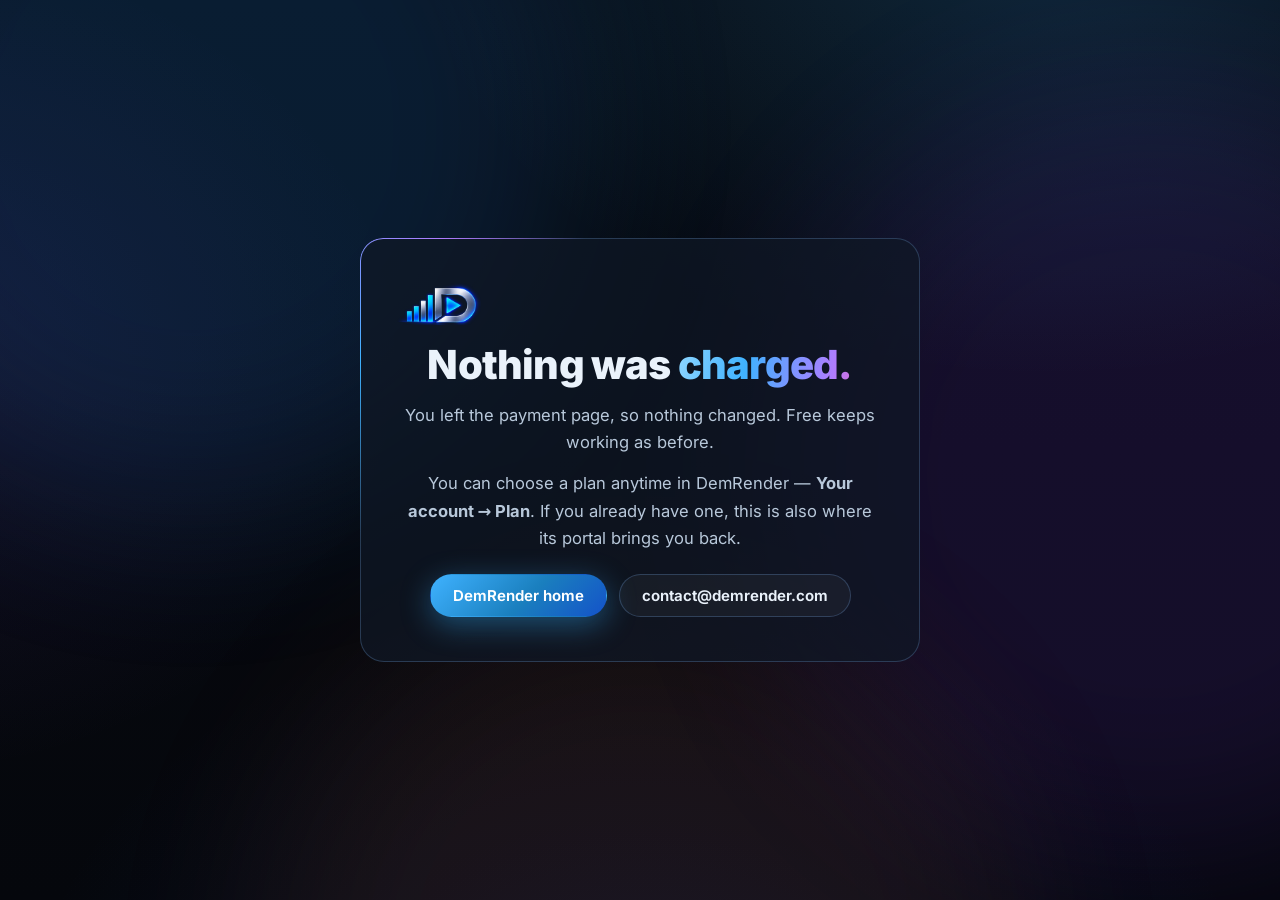
==== pro/index.html @ 925148a5 "Stripe return pages: pro/thanks.html (after a payment) and pro/ (payment cancelled), noindex Co-Auth" ====
<!DOCTYPE html>
<html lang="en">
<head>
  <meta charset="UTF-8">
  <meta name="viewport" content="width=device-width, initial-scale=1">
  <title>Plans — DemRender</title>
  <meta name="robots" content="noindex">
  <link rel="icon" href="/favicon.png">
  <link rel="stylesheet" href="/assets/site.css?v=9">
  <style>
    .done { min-height: 100vh; display: grid; place-items: center; padding: 40px var(--gutter); text-align: center; }
    .done-card { max-width: 560px; padding: 44px 36px; border-radius: 24px; border: 1px solid var(--line-2); background: var(--panel); position: relative; }
    .done-card.free { display: block; }
    .done-card img { width: 84px; height: auto; margin-bottom: 18px; }
    .done-card h1 { margin: 0 0 12px; font-size: clamp(28px, 5vw, 40px); letter-spacing: -.02em; }
    .done-card p { color: var(--text-2); margin: 0 0 12px; }
    .done-card .cta { justify-content: center; margin-top: 22px; }
  </style>
</head>
<body>
  <div class="aurora" aria-hidden="true"><i></i><i></i><i></i></div>
  <main class="done">
    <div class="done-card free">
      <img src="/assets/img/logo-mark.png" alt="DemRender">
      <h1>Nothing was <span class="grad">charged.</span></h1>
      <p>You left the payment page, so nothing changed. Free keeps working as before.</p><p>You can choose a plan anytime in DemRender — <b>Your account → Plan</b>. If you already have one, this is also where its portal brings you back.</p>
      <div class="cta">
        <a class="btn btn-primary" href="/">DemRender home</a>
        <a class="btn btn-ghost" href="mailto:contact@demrender.com">contact@demrender.com</a>
      </div>
    </div>
  </main>
</body>
</html>
---- assets/site.css ----
/* demrender.com — one dark, cinematic page: the visualizers look best on black. */
@font-face {
  font-family: 'Inter'; font-style: normal; font-display: swap; font-weight: 100 900;
  src: url('fonts/inter-latin-ext-wght-normal.woff2') format('woff2');
  unicode-range: U+0100-02BA, U+02BD-02C5, U+02C7-02CC, U+02CE-02D7, U+02DD-02FF, U+0304, U+0308, U+0329, U+1D00-1DBF, U+1E00-1E9F, U+1EF2-1EFF, U+2020, U+20A0-20AB, U+20AD-20C0, U+2113, U+2C60-2C7F, U+A720-A7FF;
}
@font-face {
  font-family: 'Inter'; font-style: normal; font-display: swap; font-weight: 100 900;
  src: url('fonts/inter-latin-wght-normal.woff2') format('woff2');
  unicode-range: U+0000-00FF, U+0131, U+0152-0153, U+02BB-02BC, U+02C6, U+02DA, U+02DC, U+0304, U+0308, U+0329, U+2000-206F, U+20AC, U+2122, U+2191, U+2193, U+2212, U+2215, U+FEFF, U+FFFD;
}

:root {
  color-scheme: dark;
  --bg: #06090f;
  --bg-2: #0a1019;
  --panel: rgba(16, 24, 38, .72);
  --line: rgba(120, 170, 230, .14);
  --line-2: rgba(120, 170, 230, .26);
  --text: #eaf2fb;
  --text-2: #b8c8da;
  --muted: #8399b1;
  --accent: #2f9bdd;
  --accent-2: #5fc3ff;
  --grad: linear-gradient(135deg, #3fb2ff 0%, #1a7fbe 55%, #1453c9 100%);
  --grad-text: linear-gradient(100deg, #8fd6ff 0%, #3fb2ff 40%, #b07cff 75%, #ff5fa8 100%);
  --glow: 0 8px 30px rgba(47, 155, 221, .45);
  --radius: 16px;
  --font: 'Inter', 'Segoe UI Variable Text', 'Segoe UI', system-ui, -apple-system, Arial, sans-serif;
  --gutter: clamp(16px, 4vw, 40px);
}

* { box-sizing: border-box; }
html { scroll-behavior: smooth; -webkit-text-size-adjust: 100%; }
@media (prefers-reduced-motion: reduce) { html { scroll-behavior: auto; } }
body {
  margin: 0; background: var(--bg); color: var(--text);
  font: 400 16px/1.65 var(--font); -webkit-font-smoothing: antialiased; overflow-x: hidden; overflow-x: clip;   /* clip: keeps position: sticky working */
}
body::before {
  content: ''; position: fixed; inset: 0; z-index: -1; pointer-events: none;
  background:
    radial-gradient(900px 640px at 82% -8%, rgba(47, 155, 221, .20), transparent 70%),
    radial-gradient(760px 600px at -10% 40%, rgba(120, 70, 220, .12), transparent 70%),
    radial-gradient(900px 700px at 50% 120%, rgba(20, 83, 201, .16), transparent 70%),
    linear-gradient(180deg, #070b12, #05070c);
}
img, video { max-width: 100%; display: block; }
a { color: var(--accent-2); text-decoration: none; }
a:hover { color: #9adcff; }
h1, h2, h3 { margin: 0; line-height: 1.12; letter-spacing: -.02em; }
h2 { font-size: clamp(28px, 4vw, 44px); font-weight: 800; }
h3 { font-size: 18px; font-weight: 700; }
p { margin: 0; }
.wrap { width: 100%; max-width: 1240px; margin: 0 auto; padding: 0 var(--gutter); }
.wrap.narrow { max-width: 860px; }
.skip { position: absolute; left: -999px; top: 8px; background: #fff; color: #000; padding: 8px 12px; border-radius: 8px; z-index: 99; }
.skip:focus { left: 8px; }
:focus-visible { outline: 2px solid var(--accent-2); outline-offset: 3px; border-radius: 6px; }

/* ------------------------------------------------------------ buttons */
.btn {
  display: inline-flex; align-items: center; justify-content: center; gap: 10px; border-radius: 999px; border: 1px solid transparent;
  font: 650 15px/1 var(--font); padding: 13px 22px; cursor: pointer; transition: transform .15s, box-shadow .2s, background .2s, border-color .2s;
  white-space: nowrap;
}
.btn svg { width: 19px; height: 19px; fill: none; stroke: currentColor; stroke-width: 2.2; stroke-linecap: round; stroke-linejoin: round; }
.btn-primary { background: var(--grad); color: #fff; box-shadow: var(--glow); }
.btn-primary:hover { color: #fff; transform: translateY(-1px); box-shadow: 0 10px 38px rgba(47, 155, 221, .6); }
.btn-ghost { background: rgba(255, 255, 255, .04); color: var(--text); border-color: var(--line-2); }
.btn-ghost:hover { color: #fff; border-color: rgba(120, 190, 255, .55); background: rgba(255, 255, 255, .07); }
.btn-lg { padding: 16px 26px; font-size: 16px; }
.btn-sm { padding: 9px 16px; font-size: 14px; }

/* ------------------------------------------------------------- header */
.top {
  position: sticky; top: 0; z-index: 20; backdrop-filter: blur(14px) saturate(140%); -webkit-backdrop-filter: blur(14px) saturate(140%);
  background: rgba(6, 9, 15, .72); border-bottom: 1px solid var(--line);
}
.top-in { display: flex; align-items: center; gap: 24px; height: 66px; }
.brand { display: flex; align-items: center; gap: 10px; flex: none; }
.brand-mark { height: 30px; width: auto; }
.brand-word { height: 22px; width: auto; }
.nav { display: flex; gap: 4px; margin-left: auto; }
.nav a { color: var(--text-2); font-size: 14.5px; font-weight: 550; padding: 8px 12px; border-radius: 8px; }
.nav a:hover { color: #fff; background: rgba(255, 255, 255, .06); }
@media (max-width: 860px) {
  .nav { display: none; }
  .top .btn { margin-left: auto; }
}

/* --------------------------------------------------------------- hero */
.hero { padding: clamp(40px, 7vw, 90px) 0 30px; }
.hero-in { display: grid; grid-template-columns: minmax(0, 1fr) minmax(0, 1.12fr); gap: clamp(28px, 4vw, 56px); align-items: center; }
.eyebrow {
  display: inline-flex; align-items: center; gap: 9px; font-size: 13px; font-weight: 700; letter-spacing: .08em; text-transform: uppercase;
  color: var(--accent-2); margin-bottom: 16px;
}
.eyebrow .dot { width: 8px; height: 8px; border-radius: 50%; background: var(--accent-2); box-shadow: 0 0 12px var(--accent-2); }
h1 { font-size: clamp(38px, 5.6vw, 66px); font-weight: 850; letter-spacing: -.035em; }
.grad { background: var(--grad-text); -webkit-background-clip: text; background-clip: text; color: transparent; }
.lead { margin-top: 20px; font-size: clamp(16.5px, 1.6vw, 19px); color: var(--text-2); max-width: 560px; }
.cta { display: flex; flex-wrap: wrap; gap: 12px; margin-top: 30px; }
.cta.center { justify-content: center; }
.dl-info { margin-top: 14px; font-size: 13.5px; color: var(--muted); min-height: 1.6em; }
.dl-info b { color: var(--text-2); font-weight: 600; }
.dl-alt { margin-top: 8px; display: flex; align-items: center; gap: 7px; font-size: 13.5px; color: var(--muted); }
.dl-alt[hidden] { display: none; }
.dl-alt svg { width: 15px; height: 15px; fill: none; stroke: currentColor; stroke-width: 2.2; stroke-linecap: round; stroke-linejoin: round; }
.dl-alt a { font-weight: 600; }

.hero-stage { position: relative; }
.hero-stage::before {
  content: ''; position: absolute; inset: -12% -8%; z-index: -1;
  background: radial-gradient(closest-side, rgba(255, 140, 40, .22), rgba(47, 155, 221, .16) 55%, transparent 80%); filter: blur(30px);
}
.player {
  position: relative; border-radius: 20px; overflow: hidden; background: #000; aspect-ratio: 16 / 9;
  border: 1px solid var(--line-2); box-shadow: 0 30px 90px rgba(0, 0, 0, .6), 0 0 60px rgba(47, 155, 221, .18);
}
.player video { width: 100%; height: 100%; object-fit: cover; }
.player .tag {
  position: absolute; left: 12px; top: 12px; font-size: 12px; color: rgba(255, 255, 255, .78); padding: 5px 10px; border-radius: 999px;
  background: rgba(0, 0, 0, .45); backdrop-filter: blur(6px);
}
.sound {
  position: absolute; right: 12px; bottom: 10px; display: inline-flex; align-items: center; gap: 7px; padding: 7px 12px 7px 10px;
  border-radius: 999px; border: 1px solid rgba(255, 255, 255, .22); background: rgba(0, 0, 0, .5); color: #fff;
  font: 600 12.5px var(--font); cursor: pointer; backdrop-filter: blur(6px);
}
.sound svg { width: 17px; height: 17px; fill: none; stroke: currentColor; stroke-width: 2; stroke-linecap: round; stroke-linejoin: round; }
.sound .i-on, .sound[aria-pressed="true"] .i-off { display: none; }
.sound[aria-pressed="true"] .i-on { display: block; }
.sound:hover { background: rgba(0, 0, 0, .7); }

.stats {
  list-style: none; margin: clamp(40px, 6vw, 70px) auto 0; display: grid; grid-template-columns: repeat(5, minmax(0, 1fr)); gap: 1px;
  padding: 0; border-radius: var(--radius); overflow: hidden; border: 1px solid var(--line);
  background: var(--line);
}
.stats li { background: rgba(10, 16, 26, .92); padding: 18px 16px; text-align: center; display: flex; flex-direction: column; gap: 3px; }
.stats b { font-size: 17px; font-weight: 750; color: #fff; letter-spacing: -.01em; }
.stats span { font-size: 12.5px; color: var(--muted); }
.wrap.stats { padding: 0; width: calc(100% - 2 * var(--gutter)); }
@media (max-width: 980px) {
  .hero-in { grid-template-columns: minmax(0, 1fr); }
  .stats { grid-template-columns: repeat(2, minmax(0, 1fr)); }
  .stats li:last-child { grid-column: 1 / -1; }
}

/* ------------------------------------------------------------ sections */
.section { padding: clamp(60px, 9vw, 120px) 0 0; scroll-margin-top: 70px; }
.sub { margin-top: 14px; color: var(--text-2); font-size: 17px; max-width: 680px; }

/* gallery */
.gallery { margin-top: 36px; display: grid; grid-template-columns: repeat(3, minmax(0, 1fr)); gap: 16px; }
.clip {
  position: relative; display: block; padding: 0; border: 1px solid var(--line); border-radius: 14px; overflow: hidden; cursor: pointer;
  background: #000; aspect-ratio: 16 / 9; color: #fff; font: inherit; text-align: left;
  transition: transform .2s, border-color .2s, box-shadow .2s;
}
.clip:hover { transform: translateY(-3px); border-color: rgba(120, 190, 255, .5); box-shadow: 0 18px 50px rgba(0, 0, 0, .55), 0 0 30px rgba(47, 155, 221, .18); }
.clip img, .clip video { position: absolute; inset: 0; width: 100%; height: 100%; object-fit: cover; }
.clip video { opacity: 0; transition: opacity .25s; }
.clip.playing video { opacity: 1; }
.clip .meta {
  position: absolute; left: 0; right: 0; bottom: 0; padding: 30px 14px 11px; display: flex; align-items: flex-end; justify-content: space-between; gap: 8px;
  background: linear-gradient(transparent, rgba(0, 0, 0, .78));
}
.clip .name { font-weight: 700; font-size: 15px; }
.clip .fam { font-size: 11.5px; color: rgba(255, 255, 255, .72); padding: 3px 9px; border-radius: 999px; background: rgba(255, 255, 255, .12); }
.clip .play {
  position: absolute; top: 50%; left: 50%; width: 54px; height: 54px; margin: -27px 0 0 -27px; border-radius: 50%;
  background: rgba(0, 0, 0, .45); border: 1px solid rgba(255, 255, 255, .35); display: grid; place-items: center; opacity: 0; transition: opacity .2s;
  backdrop-filter: blur(4px);
}
.clip .play svg { width: 20px; height: 20px; fill: #fff; margin-left: 3px; }
.clip:hover .play, .clip:focus-visible .play { opacity: 1; }
.more { margin-top: 20px; color: var(--muted); font-size: 15px; }
@media (max-width: 900px) { .gallery { grid-template-columns: repeat(2, minmax(0, 1fr)); } }
@media (max-width: 560px) { .gallery { grid-template-columns: minmax(0, 1fr); } .clip .play { opacity: 1; } }

/* features */
.feature { display: grid; grid-template-columns: minmax(0, .9fr) minmax(0, 1.25fr); gap: clamp(28px, 5vw, 64px); align-items: center; }
.feature + .feature { margin-top: clamp(60px, 9vw, 110px); }
.feature.flip { grid-template-columns: minmax(0, 1.25fr) minmax(0, .9fr); }
.feature.flip .feature-copy { order: 2; }
.feature-copy p:not(.eyebrow) { margin-top: 16px; color: var(--text-2); font-size: 16.5px; }
.ticks { list-style: none; padding: 0; margin: 20px 0 0; display: grid; gap: 10px; }
.ticks li { position: relative; padding-left: 30px; color: var(--text-2); font-size: 15.5px; }
.ticks li::before {
  content: ''; position: absolute; left: 0; top: 4px; width: 18px; height: 18px; border-radius: 50%;
  background: rgba(47, 155, 221, .16) url("data:image/svg+xml,%3Csvg xmlns='http://www.w3.org/2000/svg' viewBox='0 0 24 24' fill='none' stroke='%235fc3ff' stroke-width='3' stroke-linecap='round' stroke-linejoin='round'%3E%3Cpath d='M6 12.5l4 4 8-9'/%3E%3C/svg%3E") center / 12px no-repeat;
}
.ticks b { color: #fff; font-weight: 650; }
.shot {
  margin: 0; border-radius: 14px; overflow: hidden; border: 1px solid var(--line-2); background: #0b1220;
  box-shadow: 0 30px 80px rgba(0, 0, 0, .55), 0 0 50px rgba(47, 155, 221, .12);
}
.shot img { width: 100%; height: auto; }
.shot video { width: 100%; height: auto; display: block; background: #000; }
.export-visual { position: relative; padding-right: clamp(40px, 9%, 110px); }
.phone {
  position: absolute; right: 0; bottom: -28px; width: clamp(110px, 23%, 200px); aspect-ratio: 9 / 16; border-radius: 22px; overflow: hidden;
  background: #000; border: 3px solid #1d2939; box-shadow: 0 24px 60px rgba(0, 0, 0, .7), 0 0 0 1px rgba(255, 255, 255, .06);
}
.phone video { width: 100%; height: 100%; object-fit: cover; }
@media (max-width: 900px) {
  .feature, .feature.flip { grid-template-columns: minmax(0, 1fr); }
  .feature.flip .feature-copy { order: 0; }
}

/* steps */
.steps { list-style: none; padding: 0; margin: 36px 0 0; display: grid; grid-template-columns: repeat(3, minmax(0, 1fr)); gap: 16px; counter-reset: s; }
.steps li { background: var(--panel); border: 1px solid var(--line); border-radius: var(--radius); padding: 24px 22px; }
.steps .n {
  display: inline-grid; place-items: center; width: 36px; height: 36px; border-radius: 10px; margin-bottom: 14px;
  background: var(--grad); color: #fff; font-weight: 800; box-shadow: var(--glow);
}
.steps p { margin-top: 8px; color: var(--text-2); font-size: 15px; }
@media (max-width: 760px) { .steps { grid-template-columns: minmax(0, 1fr); } }

/* free */
.free {
  display: grid; grid-template-columns: minmax(0, 1.4fr) minmax(0, 1fr); gap: 32px; align-items: center; padding: clamp(26px, 5vw, 48px);
  border-radius: 22px; border: 1px solid var(--line-2);
  background: radial-gradient(600px 300px at 0% 0%, rgba(47, 155, 221, .18), transparent 70%), radial-gradient(500px 300px at 100% 100%, rgba(176, 124, 255, .14), transparent 70%), rgba(12, 18, 30, .85);
}
.free p:not(.eyebrow) { margin-top: 14px; color: var(--text-2); font-size: 16.5px; }
.badges { list-style: none; padding: 0; margin: 0; display: grid; grid-template-columns: repeat(2, minmax(0, 1fr)); gap: 10px; }
.badges li {
  padding: 14px 16px; border-radius: 12px; background: rgba(255, 255, 255, .04); border: 1px solid var(--line); font-weight: 650; text-align: center;
}
@media (max-width: 760px) { .free { grid-template-columns: minmax(0, 1fr); } }

/* faq */
.faq { margin-top: 30px; display: grid; gap: 10px; }
.faq details { border: 1px solid var(--line); border-radius: 14px; background: var(--panel); }
.faq summary {
  list-style: none; cursor: pointer; padding: 17px 52px 17px 20px; font-weight: 650; font-size: 16px; position: relative;
}
.faq summary::-webkit-details-marker { display: none; }
.faq summary::after {
  content: '+'; position: absolute; right: 20px; top: 50%; transform: translateY(-50%); font-size: 22px; font-weight: 400; color: var(--accent-2);
  transition: transform .2s;
}
.faq details[open] summary::after { transform: translateY(-50%) rotate(45deg); }
.faq details p { padding: 0 20px 18px; color: var(--text-2); font-size: 15.5px; }

/* contact */
.contact {
  text-align: center; padding: clamp(30px, 6vw, 56px) clamp(18px, 4vw, 40px); border-radius: 22px; border: 1px solid var(--line-2);
  background: radial-gradient(700px 300px at 50% 0%, rgba(47, 155, 221, .2), transparent 70%), rgba(12, 18, 30, .85);
}
.contact p { margin-top: 12px; color: var(--text-2); font-size: 17px; }
@media (max-width: 520px) { .contact .btn { width: 100%; white-space: normal; } }

/* footer */
.foot { margin-top: clamp(70px, 10vw, 120px); border-top: 1px solid var(--line); padding: 28px 0 40px; color: var(--muted); font-size: 14px; }
.foot-in { display: flex; flex-wrap: wrap; align-items: center; justify-content: space-between; gap: 18px; }
.foot-brand { display: flex; align-items: center; gap: 10px; }
.foot-brand img { height: 22px; width: auto; }
.foot-links { display: flex; flex-wrap: wrap; gap: 6px 18px; }
.foot-links a { color: var(--muted); }
.foot-links a:hover { color: #fff; }

/* lightbox */
.lightbox { padding: 0; border: 0; background: transparent; max-width: min(1100px, calc(100vw - 32px)); width: 100%; }
.lightbox::backdrop { background: rgba(2, 4, 8, .82); backdrop-filter: blur(6px); }
.lb-in { border-radius: 16px; overflow: hidden; border: 1px solid var(--line-2); background: #000; box-shadow: 0 40px 120px rgba(0, 0, 0, .7); }
.lb-in video { width: 100%; aspect-ratio: 16 / 9; background: #000; }
.lb-bar { display: flex; align-items: center; justify-content: space-between; padding: 10px 12px 10px 18px; background: #0b111c; color: var(--text); font-weight: 650; }
.lb-close { width: 36px; height: 36px; border-radius: 10px; border: 1px solid var(--line-2); background: transparent; color: #fff; font-size: 22px; cursor: pointer; }
.lb-close:hover { background: rgba(255, 255, 255, .08); }

/* legal page */
.legal { padding: 60px 0 0; }
.legal h1 { font-size: clamp(32px, 5vw, 48px); }
.legal h2 { font-size: 24px; margin-top: 48px; scroll-margin-top: 80px; }
.legal p, .legal li { color: var(--text-2); font-size: 15.5px; }
.legal p { margin-top: 12px; }
.legal pre {
  white-space: pre-wrap; font: 13.5px/1.6 'Cascadia Mono', Consolas, ui-monospace, monospace; color: var(--text-2);
  background: var(--panel); border: 1px solid var(--line); border-radius: 12px; padding: 18px 20px; margin-top: 16px; overflow-x: auto;
}

/* =====================================================================
   Motion & effects (v4). Everything here is transform / opacity only, and
   everything stops for people who ask their system for reduced motion.
   ===================================================================== */

/* the page breathes: slow aurora blobs behind everything */
.aurora { position: fixed; inset: 0; z-index: -1; pointer-events: none; overflow: hidden; }
.aurora i {
  position: absolute; width: 60vmax; height: 60vmax; border-radius: 50%; filter: blur(90px); opacity: .16;
  will-change: transform;
}
.aurora i:nth-child(1) { background: #1f7fe0; left: -15vmax; top: -20vmax; animation: au1 26s ease-in-out infinite alternate; }
.aurora i:nth-child(2) { background: #8a3cff; right: -20vmax; top: 10vh; animation: au2 32s ease-in-out infinite alternate; opacity: .12; }
.aurora i:nth-child(3) { background: #ff6a2a; left: 20vw; bottom: -35vmax; animation: au3 38s ease-in-out infinite alternate; opacity: .08; }
@keyframes au1 { to { transform: translate(18vw, 22vh) scale(1.15); } }
@keyframes au2 { to { transform: translate(-22vw, 30vh) scale(.9); } }
@keyframes au3 { to { transform: translate(-15vw, -25vh) scale(1.2); } }

/* scroll progress */
.progress {
  position: fixed; left: 0; top: 0; height: 2px; width: 100%; z-index: 40; transform-origin: 0 50%; transform: scaleX(var(--p, 0));
  background: linear-gradient(90deg, #3fb2ff, #b07cff, #ff5fa8); box-shadow: 0 0 12px rgba(63, 178, 255, .6);
}
.top { transition: background .3s, box-shadow .3s, border-color .3s; }
.top.scrolled { background: rgba(5, 8, 13, .88); box-shadow: 0 10px 40px rgba(0, 0, 0, .45); }

/* reveal on scroll (only once the script is running: without it everything simply shows) */
.js [data-reveal], .js [data-stagger] > * {
  opacity: 0; transform: translateY(26px); transition: opacity .8s cubic-bezier(.2, .7, .2, 1), transform .8s cubic-bezier(.2, .7, .2, 1);
  transition-delay: calc(var(--i, 0) * 70ms);
}
.js [data-reveal].in, .js [data-stagger].in > * { opacity: 1; transform: none; }
.js .hero [data-reveal] { transition-duration: 1s; }

/* gradient words shimmer slowly */
.grad {
  background-image: linear-gradient(100deg, #8fd6ff 0%, #3fb2ff 20%, #b07cff 45%, #ff5fa8 60%, #b07cff 78%, #3fb2ff 100%);
  background-size: 200% 100%; animation: shimmer 9s ease-in-out infinite alternate;
}
@keyframes shimmer { from { background-position: 0% 50%; } to { background-position: 100% 50%; } }

/* buttons: a light sweep on hover */
.btn-primary { position: relative; overflow: hidden; isolation: isolate; }
.btn-primary::after {
  content: ''; position: absolute; inset: 0; z-index: -1; transform: translateX(-120%) skewX(-20deg);
  background: linear-gradient(90deg, transparent, rgba(255, 255, 255, .35), transparent);
}
.btn-primary:hover::after { transform: translateX(120%) skewX(-20deg); transition: transform .7s ease; }

/* hero: the player glows on every hit of the beat, the equalizer under it follows the song */
.hero { --hit: 0; --bass: 0; --energy: 0; }
.player {
  transform: scale(calc(1 + var(--hit) * .012));
  box-shadow: 0 30px 90px rgba(0, 0, 0, .6),
              0 0 calc(40px + var(--hit) * 90px) rgba(255, 130, 40, calc(.12 + var(--hit) * .35)),
              0 0 calc(60px + var(--bass) * 60px) rgba(47, 155, 221, calc(.1 + var(--bass) * .18));
}
.hero-stage::before { opacity: calc(.6 + var(--energy) * .6); transform: scale(calc(1 + var(--hit) * .06)); }
.eq { display: block; width: 100%; height: 64px; margin-top: 14px; opacity: .95; }

/* an endless strip of visualizers */
.marquee {
  margin-top: clamp(36px, 6vw, 64px); overflow: hidden; position: relative;
  -webkit-mask-image: linear-gradient(90deg, transparent, #000 8%, #000 92%, transparent);
  mask-image: linear-gradient(90deg, transparent, #000 8%, #000 92%, transparent);
}
.mq-track { display: flex; gap: 14px; width: max-content; animation: mq 60s linear infinite; padding: 8px 0; }
.marquee:hover .mq-track { animation-play-state: paused; }
@keyframes mq { to { transform: translateX(-50%); } }
.mq-item {
  position: relative; flex: none; width: 260px; aspect-ratio: 16 / 9; border-radius: 12px; overflow: hidden; padding: 0; cursor: pointer;
  border: 1px solid var(--line); background: #000; transition: transform .25s, border-color .25s, box-shadow .25s;
}
.mq-item img { width: 100%; height: 100%; object-fit: cover; transition: transform .5s; }
.mq-item span {
  position: absolute; left: 10px; bottom: 8px; font: 650 12.5px var(--font); color: #fff; text-shadow: 0 1px 6px rgba(0, 0, 0, .8);
  opacity: 0; transform: translateY(6px); transition: opacity .25s, transform .25s;
}
.mq-item:hover { transform: translateY(-4px); border-color: rgba(120, 190, 255, .5); box-shadow: 0 16px 40px rgba(0, 0, 0, .5), 0 0 24px rgba(47, 155, 221, .2); }
.mq-item:hover img { transform: scale(1.06); }
.mq-item:hover span { opacity: 1; transform: none; }
@media (max-width: 560px) { .mq-item { width: 200px; } .mq-item span { opacity: 1; transform: none; } }

/* gallery cards lean towards the mouse, with a light that follows it */
.clip { transform: perspective(900px) rotateX(var(--rx, 0deg)) rotateY(var(--ry, 0deg)) translateY(var(--ty, 0px)); }
.clip:hover { --ty: -4px; transform: perspective(900px) rotateX(var(--rx, 0deg)) rotateY(var(--ry, 0deg)) translateY(-4px); }
.clip::after {
  content: ''; position: absolute; inset: 0; pointer-events: none; opacity: 0; transition: opacity .25s;
  background: radial-gradient(260px circle at var(--mx, 50%) var(--my, 50%), rgba(255, 255, 255, .14), transparent 60%);
}
.clip:hover::after { opacity: 1; }

/* screenshots rise into place as they scroll in */
[data-tilt] {
  transform: perspective(1400px) rotateX(calc(var(--tilt, 0) * 12deg)) translateY(calc(var(--tilt, 0) * 40px)) scale(calc(1 - var(--tilt, 0) * .05));
  transform-origin: 50% 100%;
}

/* formats: four real frames, aligned on their bottom edge */
.formats { margin-top: 40px; display: flex; align-items: flex-end; justify-content: center; gap: clamp(12px, 2.4vw, 28px); }
.fmt { margin: 0; display: flex; flex-direction: column; align-items: center; gap: 12px; }
.fmt img {
  height: clamp(150px, 24vw, 330px); width: auto; aspect-ratio: var(--ar); object-fit: cover; border-radius: 12px;
  border: 1px solid var(--line-2); box-shadow: 0 24px 60px rgba(0, 0, 0, .55), 0 0 30px rgba(255, 130, 40, .08);
  transition: transform .4s cubic-bezier(.2, .7, .2, 1);
}
.fmt:hover img { transform: translateY(-6px) scale(1.02); }
.fmt figcaption { display: flex; flex-direction: column; align-items: center; gap: 2px; font-size: 12.5px; color: var(--muted); text-align: center; }
.fmt figcaption b { font-size: 16px; color: #fff; letter-spacing: .02em; }
@media (max-width: 760px) {
  .formats { display: grid; grid-template-columns: repeat(2, minmax(0, 1fr)); align-items: end; }
  .fmt img { height: auto; width: 100%; max-height: 300px; }
}

/* how it works: a line runs through the three steps as you scroll */
.steps { position: relative; }
.steps > .steps-line {
  position: absolute; left: 8%; right: 8%; top: 41px; height: 2px; background: var(--line); border: 0; padding: 0; border-radius: 2px;
  z-index: 0; opacity: 1; transform: none;
}
.steps-line i { display: block; height: 100%; width: 100%; transform-origin: 0 50%; transform: scaleX(var(--line, 0));
  background: linear-gradient(90deg, #3fb2ff, #b07cff); box-shadow: 0 0 12px rgba(63, 178, 255, .6); }
.steps li:not(.steps-line) { position: relative; z-index: 1; }
@media (max-width: 760px) { .steps > .steps-line { display: none; } }

/* free: a slowly turning light around the card */
@property --a { syntax: '<angle>'; inherits: false; initial-value: 0deg; }
.free { position: relative; }
.free::before {
  content: ''; position: absolute; inset: -1px; border-radius: 23px; padding: 1px; pointer-events: none;
  background: conic-gradient(from var(--a), transparent 0 70%, #3fb2ff 80%, #b07cff 88%, transparent 96%);
  -webkit-mask: linear-gradient(#000 0 0) content-box, linear-gradient(#000 0 0); -webkit-mask-composite: xor;
  mask: linear-gradient(#000 0 0) content-box exclude, linear-gradient(#000 0 0);
  animation: spin-a 8s linear infinite;
}
@keyframes spin-a { to { --a: 360deg; } }

/* the download band: big words over waves of light that move with the beat */
.band { position: relative; margin-top: clamp(70px, 10vw, 130px); padding: clamp(90px, 13vw, 170px) 0; overflow: hidden; text-align: center; }
.band-viz {
  position: absolute; left: 0; top: 0; width: 100%; height: 100%; z-index: 0; pointer-events: none;
  -webkit-mask-image: linear-gradient(90deg, transparent, #000 15%, #000 85%, transparent);
  mask-image: linear-gradient(90deg, transparent, #000 15%, #000 85%, transparent);
}
.band-in { position: relative; z-index: 1; }
.band h2 { font-size: clamp(34px, 6vw, 68px); font-weight: 850; letter-spacing: -.03em; text-shadow: 0 4px 30px rgba(5, 8, 13, .9); }
.band p { margin: 16px auto 0; max-width: 560px; color: #e6eef8; font-size: 18px; text-shadow: 0 2px 16px rgba(5, 8, 13, .95); }
.band .cta { margin-top: 30px; }

@media (prefers-reduced-motion: reduce) {
  .aurora i, .grad, .mq-track, .free::before { animation: none !important; }
  .js [data-reveal], .js [data-stagger] > * { opacity: 1 !important; transform: none !important; transition: none !important; }
  [data-tilt] { transform: none !important; }
  .player { transform: none !important; }
  .marquee { overflow-x: auto; }
}

/* ===================================================================== the gates
   Scrolling into this section pins it, and two doors cut along the diagonal slide apart (top-left
   and bottom-right) to show a visualizer playing behind them. --g goes 0 -> 1 with the scroll. */
.gate { position: relative; height: 280vh; --g: 0; }
.gate-sticky { position: sticky; top: 0; height: 100vh; height: 100svh; overflow: hidden; }
.gate-inside {
  position: absolute; inset: 0; display: grid; place-items: center; background: #000;
  transform: scale(calc(1.18 - var(--g) * .18)); filter: brightness(calc(.35 + var(--g) * .65));
}
.gate-video { position: absolute; inset: 0; width: 100%; height: 100%; object-fit: cover; object-position: 50% 30%; }
.gate-inside::after {
  content: ''; position: absolute; inset: 0; pointer-events: none;
  background: radial-gradient(ellipse 70% 60% at 50% 45%, transparent 40%, rgba(5, 8, 13, .75) 100%), linear-gradient(180deg, transparent 55%, rgba(5, 8, 13, .85));
}
.gate-copy {
  position: absolute; left: 0; right: 0; bottom: clamp(40px, 9vh, 110px); z-index: 1; text-align: center; padding: 0 var(--gutter);
  opacity: calc((var(--g) - .55) * 3); transform: translateY(calc((1 - var(--g)) * 60px));
}
.gate-copy h2 { font-size: clamp(34px, 6.4vw, 78px); font-weight: 850; letter-spacing: -.035em; text-shadow: 0 6px 40px rgba(0, 0, 0, .8); }
.gate-copy p:not(.eyebrow) { margin: 14px auto 0; max-width: 620px; color: #dfe9f5; font-size: clamp(15px, 1.6vw, 18px); text-shadow: 0 2px 16px rgba(0, 0, 0, .9); }
.gate-copy .eyebrow { justify-content: center; }

.gate-door { position: absolute; inset: 0; will-change: transform; }
.gate-a { clip-path: polygon(0 0, 100% 0, 0 100%);
  transform: translate(calc(var(--g) * -100vw), calc(var(--g) * -100vh)) rotate(calc(var(--g) * -5deg)); }
.gate-b { clip-path: polygon(100% 0, 100% 100%, 0 100%);
  transform: translate(calc(var(--g) * 100vw), calc(var(--g) * 100vh)) rotate(calc(var(--g) * -5deg)); }
.gate-face {
  position: absolute; inset: 0; display: grid; place-items: center; align-content: center; gap: 28px;
  background:
    radial-gradient(ellipse 55% 45% at 50% 48%, rgba(47, 155, 221, .22), transparent 70%),
    radial-gradient(circle at 15% 20%, rgba(138, 60, 255, .14), transparent 45%),
    radial-gradient(circle at 85% 85%, rgba(255, 106, 42, .10), transparent 45%),
    linear-gradient(135deg, #0a1220, #05070c 60%, #0b0f1c);
}
.gate-face::before {
  content: ''; position: absolute; inset: 0; opacity: .35;
  background-image: linear-gradient(rgba(120, 170, 230, .08) 1px, transparent 1px), linear-gradient(90deg, rgba(120, 170, 230, .08) 1px, transparent 1px);
  background-size: 44px 44px;
  -webkit-mask-image: radial-gradient(ellipse 60% 55% at 50% 50%, #000, transparent 85%);
  mask-image: radial-gradient(ellipse 60% 55% at 50% 50%, #000, transparent 85%);
}
.gate-logo { position: relative; width: min(64vw, 620px); height: auto; filter: drop-shadow(0 10px 50px rgba(47, 155, 221, .35)); }
.gate-hint { position: relative; display: flex; align-items: center; gap: 10px; color: var(--muted); font-size: 13px; letter-spacing: .14em; text-transform: uppercase;
  opacity: calc(1 - var(--g) * 5); }
.mouse { width: 20px; height: 32px; border: 2px solid rgba(160, 200, 240, .55); border-radius: 12px; position: relative; }
.mouse i { position: absolute; left: 50%; top: 6px; width: 3px; height: 7px; margin-left: -1.5px; border-radius: 2px; background: #8fd6ff; animation: wheel 1.6s ease-in-out infinite; }
@keyframes wheel { 0% { transform: translateY(0); opacity: 1; } 70% { transform: translateY(9px); opacity: 0; } 100% { opacity: 0; } }
/* light shining through the crack: strongest just as the doors start to part */
.gate-seam {
  position: absolute; inset: 0; pointer-events: none; mix-blend-mode: screen;
  background: linear-gradient(to bottom right, transparent calc(50% - 3px), rgba(150, 215, 255, .95) 50%, transparent calc(50% + 3px));
  filter: drop-shadow(0 0 14px rgba(63, 178, 255, .95)) drop-shadow(0 0 40px rgba(176, 124, 255, .6));
  opacity: calc(.55 + var(--g) * 6 - var(--g) * var(--g) * 30);
}
@media (prefers-reduced-motion: reduce) {
  .gate { height: auto; }
  .gate-sticky { position: relative; height: 80vh; }
  .gate-door, .gate-seam { display: none; }
  .gate-inside { transform: none; filter: none; }
  .gate-copy { opacity: 1; transform: none; }
}

/* =====================================================================
   The lower page (v6): headings rise word by word, the gallery is dealt
   from a stack, the features tell a story beside one fixed screen, the
   formats frame changes shape, a sentence lights up, the name rises at
   the end. All driven by scroll position; all off for reduced motion.
   ===================================================================== */

/* headings: each word rises out of a slot */
.js h2[data-split] { opacity: 1; transform: none; }
h2[data-split] .w { display: inline-block; overflow: hidden; vertical-align: top; padding-bottom: .08em; margin-bottom: -.08em; }
h2[data-split] .wi {
  display: inline-block; transform: translateY(110%) rotate(4deg); transform-origin: 0 100%;
  transition: transform .9s cubic-bezier(.2, .75, .15, 1); transition-delay: calc(var(--wi, 0) * 55ms);
}
h2[data-split].in .wi { transform: none; }

/* gallery: dealt from a stack in the middle (the script sets the offsets) */
.clip {
  --dx: 0px; --dy: 0px; --dr: 0deg; --ds: 1;
  transform: translate(var(--dx), var(--dy)) rotate(var(--dr)) scale(var(--ds))
             perspective(900px) rotateX(var(--rx, 0deg)) rotateY(var(--ry, 0deg)) translateY(var(--ty, 0px));
}
.clip:hover { transform: translate(var(--dx), var(--dy)) rotate(var(--dr)) scale(var(--ds))
             perspective(900px) rotateX(var(--rx, 0deg)) rotateY(var(--ry, 0deg)) translateY(-4px); }
.gallery.dealing .clip { transition: border-color .2s, box-shadow .2s; }

/* features as a story: copy scrolls on the left, one screen stays on the right and changes with it */
.story { display: grid; grid-template-columns: minmax(0, .85fr) minmax(0, 1.25fr); gap: clamp(32px, 5vw, 72px); }
.story-copies .feature-copy { min-height: 78vh; display: flex; flex-direction: column; justify-content: center; opacity: .28; transition: opacity .5s; }
.story-copies .feature-copy.on { opacity: 1; }
.story-copies .feature-copy:first-child { min-height: 70vh; }
.story-stage { position: sticky; top: 14vh; height: 72vh; display: flex; flex-direction: column; justify-content: center; }
.story-screens { position: relative; aspect-ratio: 16 / 10; }
.story-screen {
  position: absolute; inset: 0; display: flex; align-items: center; opacity: 0; pointer-events: none;
  transform: translateY(40px) scale(.96) rotateX(6deg); transform-origin: 50% 100%;
  transition: opacity .6s ease, transform .8s cubic-bezier(.2, .75, .15, 1);
}
.story-screen.on { opacity: 1; transform: none; pointer-events: auto; }
.story-screen > * { width: 100%; }
.story-screen [data-tilt] { transform: none !important; }
.story-nav { display: flex; align-items: center; gap: 14px; margin-top: 22px; font: 700 13px var(--font); color: var(--muted); letter-spacing: .08em; }
.story-nav .num { color: #fff; min-width: 2.2em; }
.story-nav .bar { flex: 1; height: 2px; background: var(--line); border-radius: 2px; overflow: hidden; }
.story-nav .bar i { display: block; height: 100%; background: linear-gradient(90deg, #3fb2ff, #b07cff); transform-origin: 0 50%; transform: scaleX(var(--sp, 0)); }
.story-nav .label { min-width: 6em; text-align: right; }

/* formats: one frame changes shape as you scroll */
.morph-section { height: 380vh; padding-top: 0; position: relative; }
.morph-sticky { position: sticky; top: 0; height: 100vh; height: 100svh; display: flex; align-items: center; }
.morph-in { display: grid; grid-template-columns: minmax(0, .8fr) minmax(0, 1.2fr); gap: clamp(28px, 5vw, 70px); align-items: center; width: 100%; }
.morph-list { list-style: none; padding: 0; margin: 28px 0 0; display: grid; gap: 6px; }
.morph-list li { display: flex; align-items: baseline; gap: 14px; padding: 10px 14px; border-radius: 12px; color: var(--muted); transition: background .35s, color .35s; }
.morph-list li b { font-size: 20px; color: var(--text-2); min-width: 3.2em; transition: color .35s; }
.morph-list li.on { background: rgba(63, 178, 255, .1); color: #fff; box-shadow: inset 2px 0 0 #3fb2ff; }
.morph-list li.on b { color: #fff; }
.morph-stage { display: grid; place-items: center; height: min(78vh, 720px); }
.morph-frame {
  position: relative; width: var(--fw, 560px); height: var(--fh, 315px); border-radius: 18px; overflow: hidden; background: #000;
  border: 1px solid var(--line-2); box-shadow: 0 40px 100px rgba(0, 0, 0, .65), 0 0 60px rgba(255, 130, 40, .12), 0 0 0 1px rgba(255, 255, 255, .03);
}
.morph-frame img { position: absolute; inset: 0; width: 100%; height: 100%; object-fit: cover; opacity: 0; transition: opacity .45s ease; }
.morph-frame img.on { opacity: 1; }
.morph-badge {
  position: absolute; right: 12px; top: 12px; padding: 5px 10px; border-radius: 999px; font: 700 12px var(--font); color: #fff;
  background: rgba(0, 0, 0, .55); border: 1px solid rgba(255, 255, 255, .18); backdrop-filter: blur(6px);
}
.rm-only { display: none; }
@media (max-width: 900px) {
  .morph-section { height: 420vh; }
  .morph-in { grid-template-columns: minmax(0, 1fr); gap: 18px; }
  .morph-copy .sub { display: none; }
  .morph-list { grid-template-columns: repeat(2, minmax(0, 1fr)); margin-top: 14px; }
  .morph-list li { padding: 8px 10px; gap: 8px; }
  .morph-list li b { font-size: 16px; min-width: 0; }
  .morph-list li span { font-size: 12px; }
  .morph-stage { height: 48vh; }
}

/* the sentence that lights up word by word */
.statement-section { position: relative; height: 230vh; margin-top: clamp(40px, 6vw, 80px); }
.statement-sticky { position: sticky; top: 0; height: 100vh; height: 100svh; display: flex; align-items: center; }
.statement { font-size: clamp(30px, 5.2vw, 72px); font-weight: 800; line-height: 1.12; letter-spacing: -.03em; max-width: 1180px; }
.statement .sw { opacity: var(--o, .14); transition: opacity .25s linear; }
.statement em { font-style: normal; }
.statement em .sw { background: linear-gradient(100deg, #8fd6ff, #3fb2ff 40%, #b07cff 75%, #ff5fa8); -webkit-background-clip: text; background-clip: text; color: transparent; }

/* magnetic buttons */
[data-magnetic] { transform: translate(var(--mgx, 0px), var(--mgy, 0px)); transition: transform .35s cubic-bezier(.2, .75, .15, 1), box-shadow .2s, background .2s; }
[data-magnetic]:hover { transform: translate(var(--mgx, 0px), calc(var(--mgy, 0px) - 1px)); }

/* FAQ answers slide open */
.faq details { overflow: hidden; }

/* the name rises at the very end */
.foot { overflow: hidden; }
.foot-mark { margin-top: 26px; text-align: center; line-height: .8; user-select: none; pointer-events: none; }
.foot-mark span {
  display: inline-block; font-size: clamp(56px, 15.5vw, 250px); font-weight: 900; letter-spacing: -.06em; white-space: nowrap;
  background: linear-gradient(180deg, rgba(143, 214, 255, .9), rgba(63, 178, 255, .5) 45%, rgba(176, 124, 255, .15) 85%, transparent);
  -webkit-background-clip: text; background-clip: text; color: transparent;
  transform: translateY(calc((1 - var(--fm, 1)) * 60%)); opacity: calc(.2 + var(--fm, 1) * .8);
  margin-bottom: -.12em;
}

@media (prefers-reduced-motion: reduce) {
  h2[data-split] .wi { transform: none !important; transition: none !important; }
  .clip { --dx: 0px !important; --dy: 0px !important; --dr: 0deg !important; --ds: 1 !important; }
  .morph-section { height: auto; }
  .morph-sticky { display: none; }
  .rm-only { display: block; }
  .statement-section { height: auto; }
  .statement-sticky { position: relative; height: auto; padding: 60px 0; }
  .statement .sw { opacity: 1 !important; }
  [data-magnetic] { transform: none !important; }
  .foot-mark span { transform: none !important; opacity: 1 !important; }
}

/* ===================================================================== pricing (v9) */
.pricing-head { text-align: center; max-width: 760px; margin: 0 auto; }
.pricing-head > p:not(.eyebrow) { color: var(--text-2); margin: 14px auto 0; }
.period { position: relative; display: inline-flex; margin-top: 26px; padding: 4px; border-radius: 999px; border: 1px solid var(--line-2); background: rgba(255, 255, 255, .04); }
.period > i { position: absolute; top: 4px; bottom: 4px; left: 4px; width: calc(50% - 4px); border-radius: 999px; background: var(--grad); box-shadow: var(--glow); transition: transform .35s cubic-bezier(.2, .8, .2, 1); }
.period.year > i { transform: translateX(100%); }
.period button { position: relative; z-index: 1; min-width: 160px; border: 0; background: none; color: var(--text-2); font: 700 14px var(--font); padding: 10px 18px; border-radius: 999px; cursor: pointer; transition: color .2s; }
.period button.on { color: #fff; }
.period button span { margin-left: 6px; padding: 2px 8px; border-radius: 999px; font-size: 11px; font-weight: 800; color: #1b0d24; background: linear-gradient(90deg, #ffd166, #ff8fc2); }
.plans { display: grid; grid-template-columns: repeat(4, minmax(0, 1fr)); gap: 16px; margin-top: 34px; }
@media (max-width: 1060px) { .plans { grid-template-columns: repeat(2, minmax(0, 1fr)); } }
@media (max-width: 560px) { .plans { grid-template-columns: minmax(0, 1fr); } .period button { min-width: 0; } }
.plan {
  position: relative; display: flex; flex-direction: column; padding: 24px 20px 20px; border-radius: 20px; border: 1px solid var(--line);
  background: linear-gradient(180deg, rgba(255, 255, 255, .05), rgba(255, 255, 255, .015)), var(--panel);
  transition: transform .35s cubic-bezier(.2, .8, .2, 1), border-color .3s, box-shadow .3s;
}
.plan:hover { transform: translateY(-6px); border-color: var(--line-2); box-shadow: 0 24px 60px rgba(0, 0, 0, .45), 0 0 40px rgba(63, 178, 255, .12); }
.plan.popular { background: linear-gradient(180deg, rgba(63, 178, 255, .13), rgba(176, 124, 255, .06)), var(--panel); border-color: rgba(120, 170, 255, .38); }
.plan.popular::before {
  content: ''; position: absolute; inset: -1px; border-radius: 21px; padding: 1.5px; pointer-events: none;
  background: conic-gradient(from var(--a), transparent 0 62%, #3fb2ff 76%, #b07cff 86%, #ff5fa8 92%, transparent 98%);
  -webkit-mask: linear-gradient(#000 0 0) content-box, linear-gradient(#000 0 0); -webkit-mask-composite: xor;
  mask: linear-gradient(#000 0 0) content-box exclude, linear-gradient(#000 0 0);
  animation: spin-a 7s linear infinite;
}
.plan-ribbon { position: absolute; top: -12px; left: 50%; transform: translateX(-50%); margin: 0; padding: 4px 12px; border-radius: 999px; white-space: nowrap;
  font-size: 11px; font-weight: 800; letter-spacing: .08em; text-transform: uppercase; color: #fff; background: linear-gradient(100deg, #3fb2ff, #b07cff, #ff5fa8); box-shadow: 0 6px 18px rgba(176, 124, 255, .45); }
.plan h3 { margin: 0; font-size: 20px; }
.plan-tag { margin: 2px 0 16px; color: var(--muted); font-size: 13px; }
.plan-price { display: flex; align-items: baseline; gap: 6px; margin: 0; white-space: nowrap; }
.plan-price b { font-size: 34px; letter-spacing: -.02em; font-variant-numeric: tabular-nums; }
.plan-price span { color: var(--muted); font-size: 14px; }
.plan-sub { margin: 2px 0 16px; color: var(--muted); font-size: 12.5px; min-height: 20px; }
.plan-renders { display: flex; align-items: baseline; gap: 8px; margin: 0 0 16px; padding: 11px 13px; border-radius: 13px; background: rgba(255, 255, 255, .05); border: 1px solid var(--line); }
.plan-renders b { font-size: 24px; background: linear-gradient(100deg, #8fd6ff, #b07cff); -webkit-background-clip: text; background-clip: text; color: transparent; }
.plan-renders span { color: var(--text-2); font-size: 13px; line-height: 1.35; }
.plan ul { list-style: none; padding: 0; margin: 0 0 20px; display: grid; gap: 9px; flex: 1; }
.plan li { position: relative; padding-left: 24px; color: var(--text-2); font-size: 14px; line-height: 1.45; }
.plan li::before { content: ''; position: absolute; left: 2px; top: 5px; width: 12px; height: 7px; border: solid #5fc3ff; border-width: 0 0 2.5px 2.5px; transform: rotate(-45deg); }
.plan.popular li::before { border-color: #c4a3ff; }
.plan .btn { width: 100%; justify-content: center; }
.plans-note { text-align: center; color: var(--muted); font-size: 14px; max-width: 760px; margin: 26px auto 0; }
.plan-price b, .plan-price span, .plan-sub { transition: opacity .2s; }
.plans.swap .plan-price b, .plans.swap .plan-price span, .plans.swap .plan-sub { opacity: 0; }
@media (prefers-reduced-motion: reduce) { .plan.popular::before { animation: none; } }
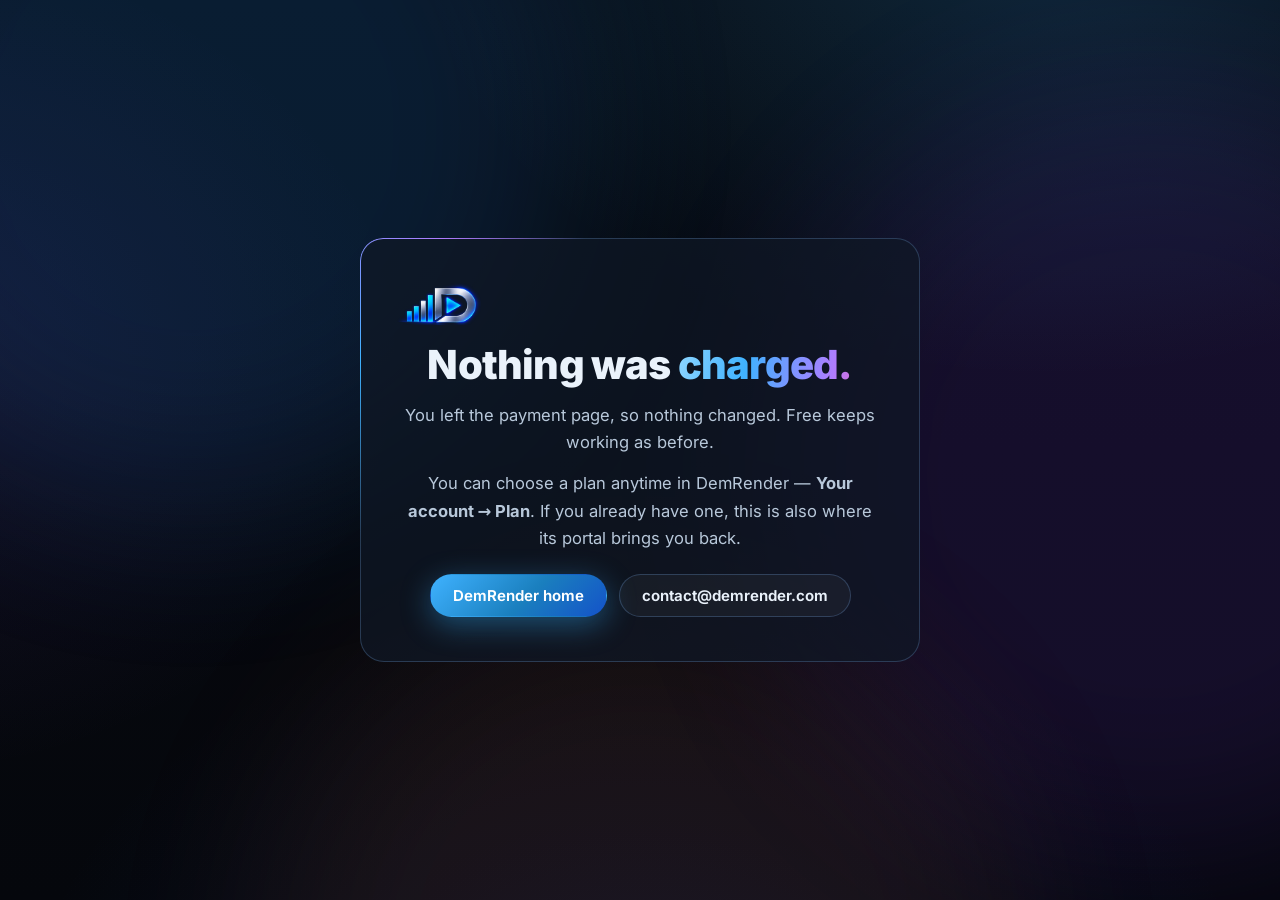
==== commit ba32da62: "Site for DemRender 1.1.0: 193 visualizers (184 more in the gallery note), effect and background as s" ====
--- a/pro/index.html
+++ b/pro/index.html
@@ -6,7 +6,7 @@
   <title>Plans — DemRender</title>
   <meta name="robots" content="noindex">
   <link rel="icon" href="/favicon.png">
-  <link rel="stylesheet" href="/assets/site.css?v=9">
+  <link rel="stylesheet" href="/assets/site.css?v=10">
   <style>
     .done { min-height: 100vh; display: grid; place-items: center; padding: 40px var(--gutter); text-align: center; }
     .done-card { max-width: 560px; padding: 44px 36px; border-radius: 24px; border: 1px solid var(--line-2); background: var(--panel); position: relative; }
--- a/assets/site.css
+++ b/assets/site.css
@@ -668,3 +668,8 @@
 .plan-price b, .plan-price span, .plan-sub { transition: opacity .2s; }
 .plans.swap .plan-price b, .plans.swap .plan-price span, .plans.swap .plan-sub { opacity: 0; }
 @media (prefers-reduced-motion: reduce) { .plan.popular::before { animation: none; } }
+
+/* a feature that comes with a plan (Creator, Pro, Studio) */
+.plus { display: inline-block; margin-left: 6px; padding: 1px 7px; border-radius: 999px; vertical-align: 2px; white-space: nowrap;
+  font-size: 10px; font-weight: 800; letter-spacing: .06em; line-height: 1.5; text-transform: uppercase;
+  color: #fff; background: linear-gradient(135deg, #6a4cff, #2f9bdd); }
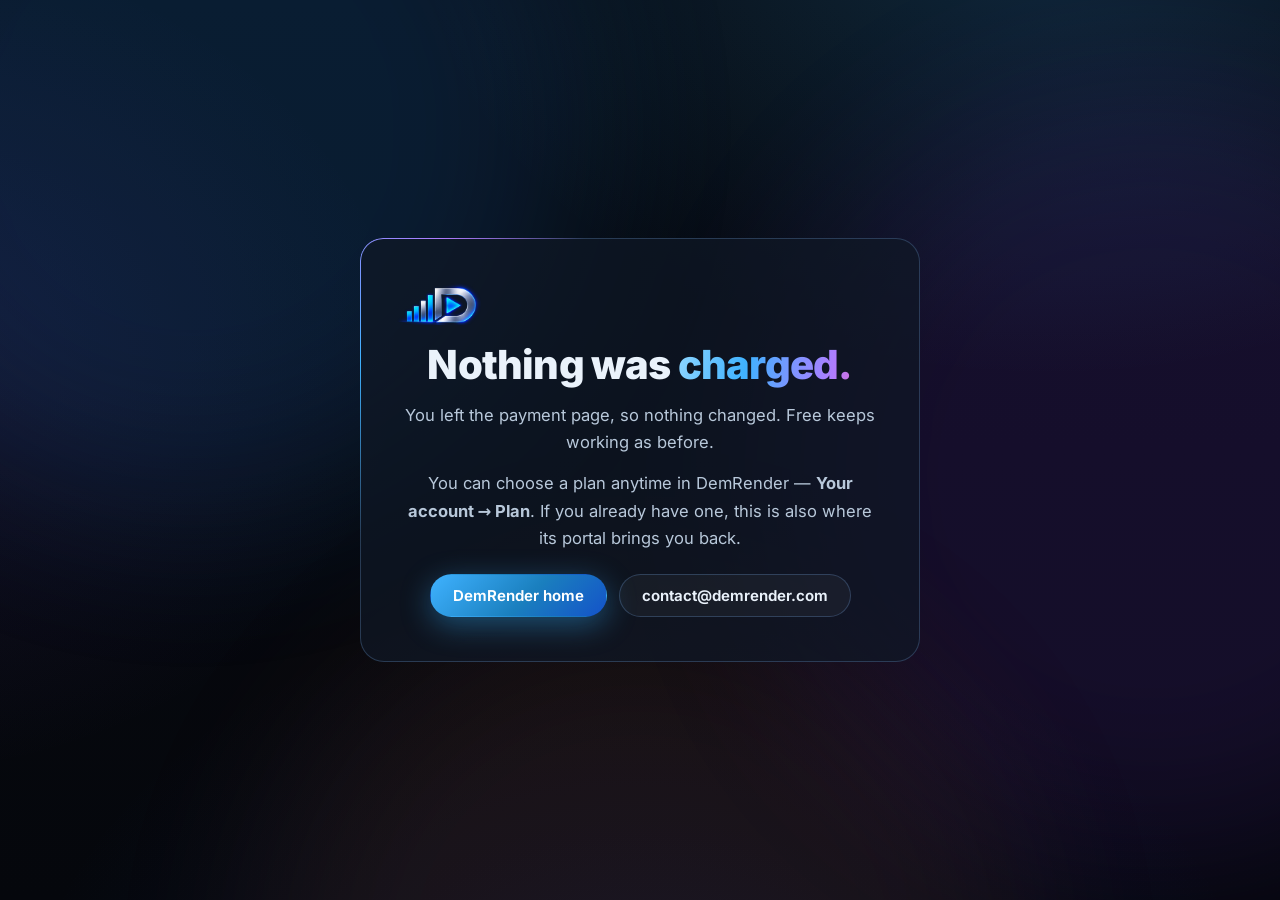
==== commit e7830634: "Count visits without cookies: assets/count.js sends DemRender's own server one anonymous count per p" ====
--- a/pro/index.html
+++ b/pro/index.html
@@ -30,5 +30,6 @@
       </div>
     </div>
   </main>
+  <script src="/assets/count.js?v=1" defer></script>
 </body>
 </html>
